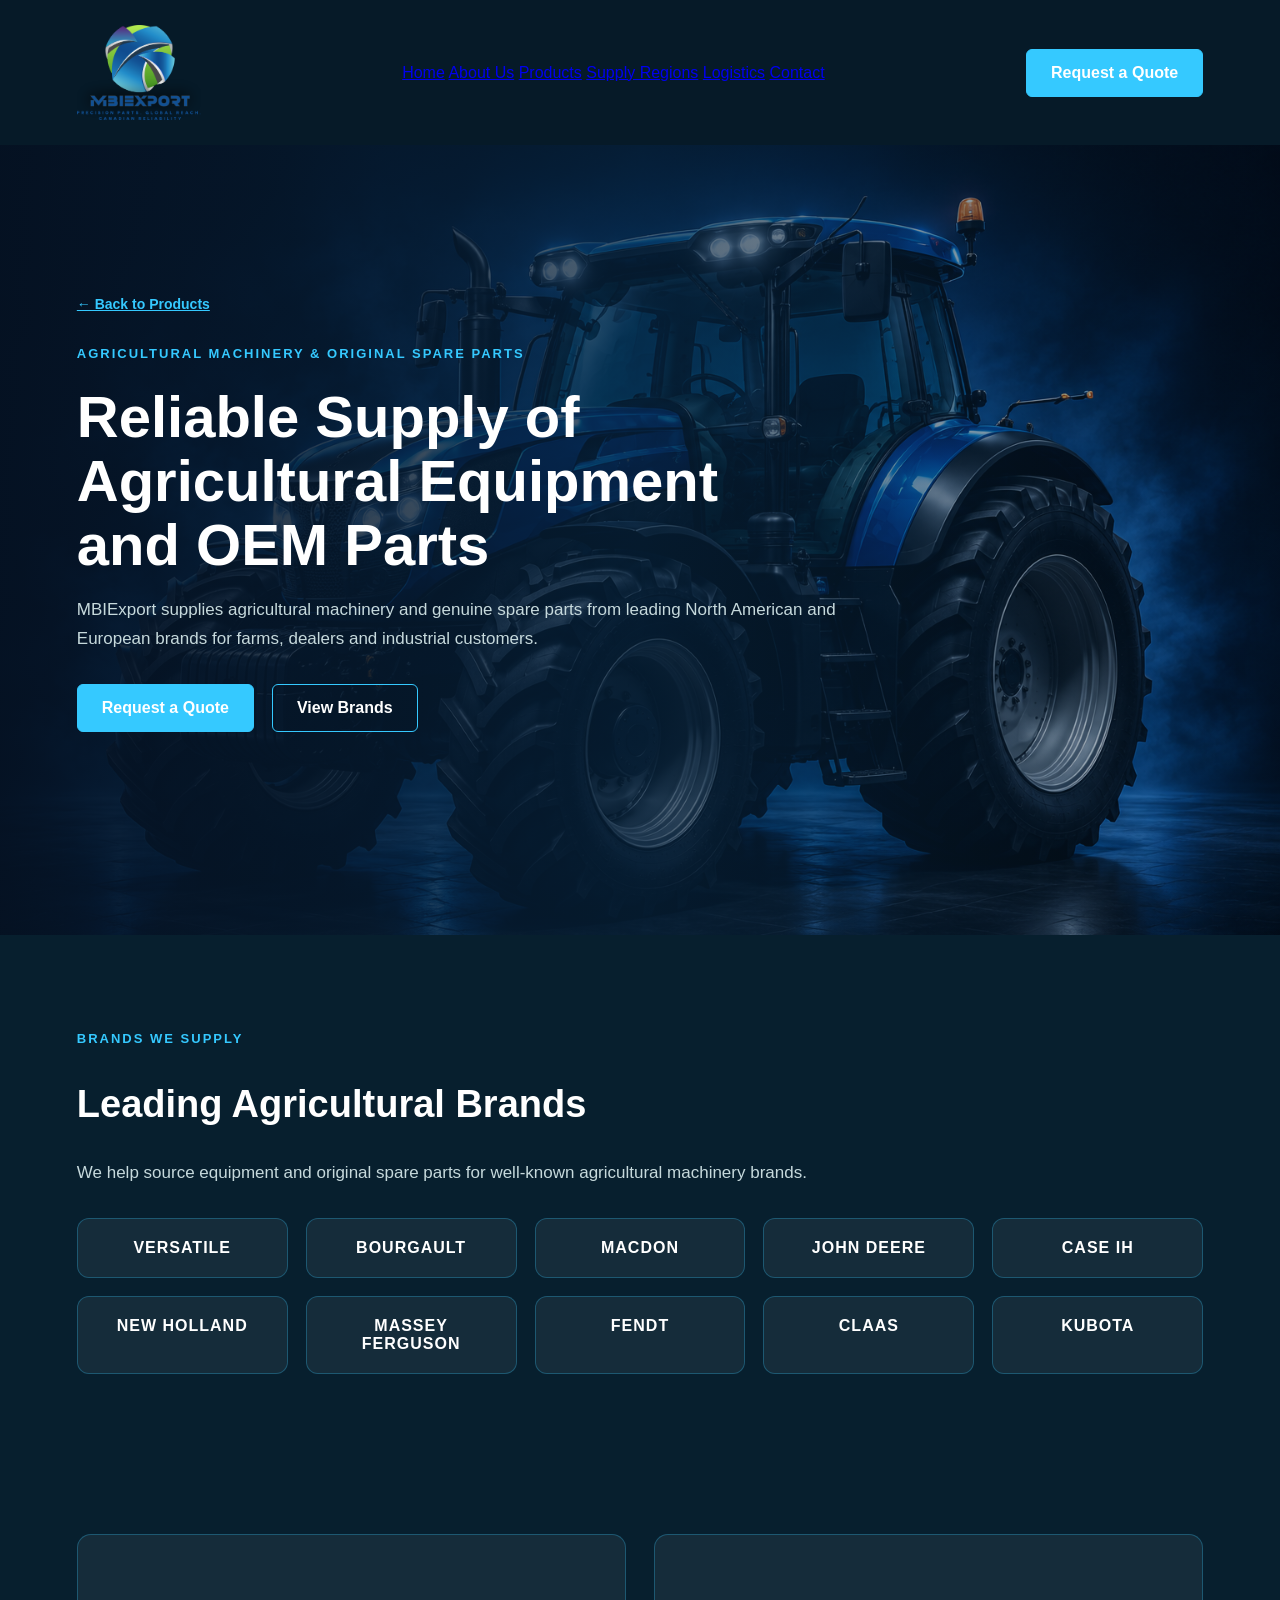
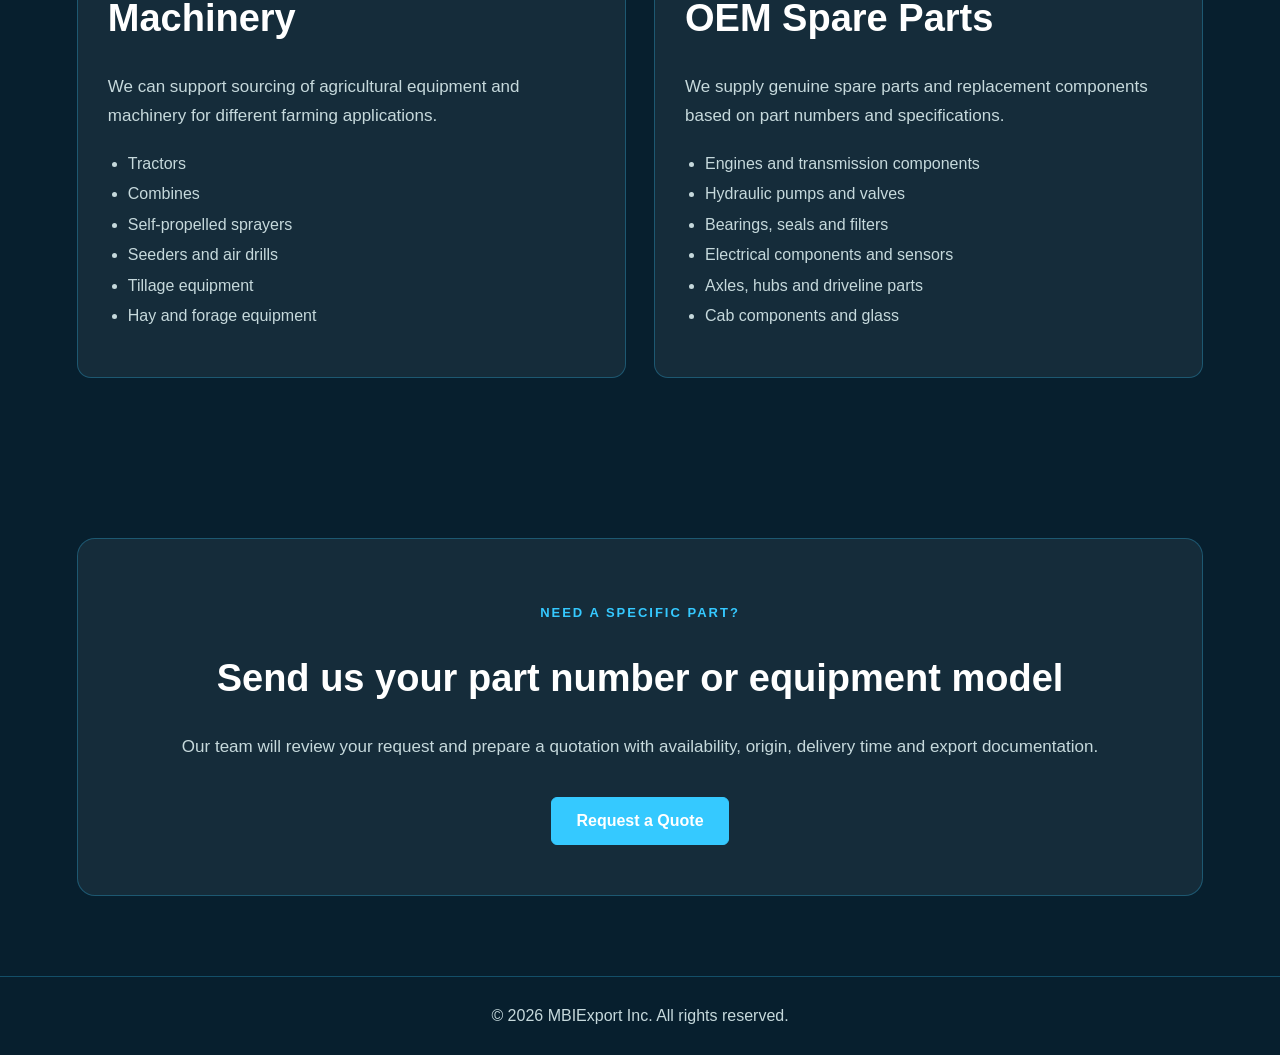
==== agriculture.html @ e6042f5f "Create agriculture.html" ====
<!DOCTYPE html>
<html lang="en">
<head>
  <meta charset="UTF-8" />
  <meta name="viewport" content="width=device-width, initial-scale=1.0" />
  <title>Agricultural Machinery & Parts | MBIExport</title>

  <style>
    body {
      margin: 0;
      font-family: Arial, sans-serif;
      background: #071F2E;
      color: white;
    }

    header {
      display: flex;
      justify-content: space-between;
      align-items: center;
      padding: 25px 6%;
      background: #061A28;
      position: sticky;
      top: 0;
      z-index: 10;
    }

    .logo {
      font-size: 26px;
      font-weight: bold;
      color: white;
      text-decoration: none;
    }

   .logo {
  display: flex;
  align-items: center;
  text-decoration: none;
}

.logo img {
  height: 95px;
  width: auto;
  display: block;
  transition: 0.3s ease;
}

.logo img:hover {
  transform: scale(1.03);
}

    nav a:hover {
      color: #35C9FF;
    }

    .btn {
      background: #35C9FF;
      color: white;
      padding: 14px 24px;
      border-radius: 6px;
      text-decoration: none;
      font-weight: bold;
      display: inline-block;
      border: 1px solid #35C9FF;
    }

    .btn-outline {
      background: transparent;
    }

    .hero {
      min-height: 720px;
      padding: 140px 6% 80px;
      background:
        linear-gradient(90deg, rgba(5,18,35,0.92), rgba(7,36,62,0.68)),
        url("vancouver-port.png");
      background-size: cover;
      background-position: center;
    }

    .hero-content {
      max-width: 680px;
    }

    .eyebrow {
      color: #35C9FF;
      text-transform: uppercase;
      letter-spacing: 2px;
      font-size: 13px;
      font-weight: bold;
    }

    h1 {
      font-size: 58px;
      line-height: 1.1;
      margin: 20px 0;
    }

    h2 {
      font-size: 38px;
      line-height: 1.2;
    }

    p {
      color: #c6d9dc;
      font-size: 17px;
      line-height: 1.7;
    }

    .hero-actions {
      margin-top: 30px;
      display: flex;
      gap: 18px;
    }

    .section {
      padding: 80px 6%;
      max-width: 1280px;
      margin: auto;
    }

    .trust-bar {
      display: grid;
      grid-template-columns: repeat(4, 1fr);
      gap: 1px;
      margin: -60px 6% 40px;
      border: 1px solid rgba(53,201,255,0.30);
      border-radius: 14px;
      overflow: hidden;
      background: rgba(255,255,255,0.06);
    }

    .trust-item {
      padding: 28px;
      font-weight: bold;
      border-right: 1px solid rgba(53,201,255,0.28);
    }

    .features {
      display: grid;
      grid-template-columns: repeat(4, 1fr);
      gap: 22px;
    }

    .card {
      background: rgba(255,255,255,0.06);
      border: 1px solid rgba(53,201,255,0.28);
      border-radius: 14px;
      padding: 28px;
    }

    .section-head {
      display: flex;
      justify-content: space-between;
      gap: 30px;
      align-items: end;
      margin-bottom: 35px;
    }

    .products {
      display: grid;
      grid-template-columns: repeat(5, 1fr);
      gap: 20px;
    }

    .product-card {
      background: rgba(255,255,255,0.06);
      border: 1px solid rgba(53,201,255,0.28);
      border-radius: 14px;
      overflow: hidden;
      transition: 0.35s ease;
    }

    .product-card:hover {
      transform: translateY(-8px);
      border-color: #35C9FF;
      box-shadow: 0 25px 60px rgba(53,201,255,0.18);
    }

    .product-card img {
      width: 100%;
      height: 230px;
      object-fit: cover;
      display: block;
      transition: 0.45s ease;
    }

    .product-card:hover img {
      transform: scale(1.05);
    }

    .product-card div {
      padding: 22px;
    }

    .product-card a {
      color: #35C9FF;
      text-decoration: none;
      font-weight: bold;
    }

    .supply {
      display: grid;
      grid-template-columns: 1fr 1.5fr;
      gap: 35px;
      align-items: center;
    }

    .regions {
      display: grid;
      grid-template-columns: repeat(3, 1fr);
      gap: 20px;
    }

    .region-card {
      min-height: 220px;
      background: rgba(255,255,255,0.06);
      border: 1px solid rgba(53,201,255,0.28);
      border-radius: 14px;
      padding: 28px;
    }

    .region-card span {
      font-size: 42px;
    }

    .logistics {
      display: grid;
      grid-template-columns: 1fr 1.4fr;
      gap: 40px;
      align-items: center;
    }

    .stats {
      display: grid;
      grid-template-columns: repeat(2, 1fr);
      gap: 20px;
    }

    .stats div {
      background: rgba(255,255,255,0.06);
      border: 1px solid rgba(53,201,255,0.28);
      border-radius: 14px;
      padding: 30px;
    }

    .stats strong {
      display: block;
      font-size: 36px;
      color: white;
    }

    .contact {
      display: grid;
      grid-template-columns: 1fr 1.3fr;
      gap: 40px;
    }

    form {
      background: rgba(255,255,255,0.06);
      border: 1px solid rgba(53,201,255,0.28);
      border-radius: 14px;
      padding: 30px;
      display: grid;
      gap: 15px;
    }

    input, textarea {
      width: 100%;
      padding: 16px;
      border-radius: 6px;
      border: 1px solid rgba(53,201,255,0.28);
      background: rgba(255,255,255,0.08);
      color: white;
      font-size: 16px;
      box-sizing: border-box;
    }

    footer {
      text-align: center;
      padding: 30px;
      border-top: 1px solid rgba(53,201,255,0.28);
      color: #c6d9dc;
    }


    .page-hero {
      min-height: 560px;
      padding: 150px 6% 80px;
      background:
        linear-gradient(90deg, rgba(5,18,35,0.95), rgba(7,36,62,0.72), rgba(7,36,62,0.22)),
        url("agriculture.png");
      background-size: cover;
      background-position: center;
    }

    .page-hero-content {
      max-width: 760px;
    }

    .breadcrumb {
      color: #35C9FF;
      font-size: 14px;
      font-weight: bold;
      margin-bottom: 18px;
      display: inline-block;
    }

    .content-grid {
      display: grid;
      grid-template-columns: 1fr 1fr;
      gap: 28px;
    }

    .info-card {
      background: rgba(255,255,255,0.06);
      border: 1px solid rgba(53,201,255,0.28);
      border-radius: 14px;
      padding: 30px;
    }

    .info-card ul {
      margin-top: 18px;
      padding-left: 20px;
      color: #c6d9dc;
      line-height: 1.9;
    }

    .brand-list {
      display: grid;
      grid-template-columns: repeat(5, 1fr);
      gap: 18px;
      margin-top: 30px;
    }

    .brand-list span {
      padding: 20px;
      text-align: center;
      background: rgba(255,255,255,0.06);
      border: 1px solid rgba(53,201,255,0.28);
      border-radius: 12px;
      font-weight: bold;
      letter-spacing: 1px;
    }

    .cta-section {
      text-align: center;
      background: rgba(255,255,255,0.06);
      border: 1px solid rgba(53,201,255,0.28);
      border-radius: 18px;
      padding: 50px 30px;
    }

    @media (max-width: 1000px) {
      nav {
        display: none;
      }

      .trust-bar,
      .features,
      .products,
      .regions,
      .supply,
      .logistics,
      .contact,
      .content-grid,
      .brand-list {
        grid-template-columns: 1fr;
      }

      h1 {
        font-size: 42px;
      }

      .section-head {
        display: block;
      }
    }
  
  </style>
</head>

<body>

<header>
  <a class="logo" href="index.html">
    <img src="logo.png" alt="MBIExport Logo">
  </a>

  <nav>
    <a href="index.html#home">Home</a>
    <a href="index.html#about">About Us</a>
    <a href="index.html#products">Products</a>
    <a href="index.html#supply">Supply Regions</a>
    <a href="index.html#logistics">Logistics</a>
    <a href="index.html#contact">Contact</a>
  </nav>

  <a class="btn" href="index.html#contact">Request a Quote</a>
</header>

<section class="page-hero">
  <div class="page-hero-content">
    <a class="breadcrumb" href="index.html#products">← Back to Products</a>
    <p class="eyebrow">Agricultural Machinery & Original Spare Parts</p>
    <h1>Reliable Supply of Agricultural Equipment and OEM Parts</h1>
    <p>
      MBIExport supplies agricultural machinery and genuine spare parts from leading
      North American and European brands for farms, dealers and industrial customers.
    </p>
    <div class="hero-actions">
      <a class="btn" href="index.html#contact">Request a Quote</a>
      <a class="btn btn-outline" href="#brands">View Brands</a>
    </div>
  </div>
</section>

<section class="section" id="brands">
  <p class="eyebrow">Brands We Supply</p>
  <h2>Leading Agricultural Brands</h2>
  <p>
    We help source equipment and original spare parts for well-known agricultural machinery brands.
  </p>

  <div class="brand-list">
    <span>VERSATILE</span>
    <span>BOURGAULT</span>
    <span>MACDON</span>
    <span>JOHN DEERE</span>
    <span>CASE IH</span>
    <span>NEW HOLLAND</span>
    <span>MASSEY FERGUSON</span>
    <span>FENDT</span>
    <span>CLAAS</span>
    <span>KUBOTA</span>
  </div>
</section>

<section class="section">
  <div class="content-grid">
    <div class="info-card">
      <h2>Machinery</h2>
      <p>We can support sourcing of agricultural equipment and machinery for different farming applications.</p>
      <ul>
        <li>Tractors</li>
        <li>Combines</li>
        <li>Self-propelled sprayers</li>
        <li>Seeders and air drills</li>
        <li>Tillage equipment</li>
        <li>Hay and forage equipment</li>
      </ul>
    </div>

    <div class="info-card">
      <h2>OEM Spare Parts</h2>
      <p>We supply genuine spare parts and replacement components based on part numbers and specifications.</p>
      <ul>
        <li>Engines and transmission components</li>
        <li>Hydraulic pumps and valves</li>
        <li>Bearings, seals and filters</li>
        <li>Electrical components and sensors</li>
        <li>Axles, hubs and driveline parts</li>
        <li>Cab components and glass</li>
      </ul>
    </div>
  </div>
</section>

<section class="section">
  <div class="cta-section">
    <p class="eyebrow">Need a specific part?</p>
    <h2>Send us your part number or equipment model</h2>
    <p>
      Our team will review your request and prepare a quotation with availability,
      origin, delivery time and export documentation.
    </p>
    <br>
    <a class="btn" href="index.html#contact">Request a Quote</a>
  </div>
</section>

<footer>
  © 2026 MBIExport Inc. All rights reserved.
</footer>

</body>
</html>
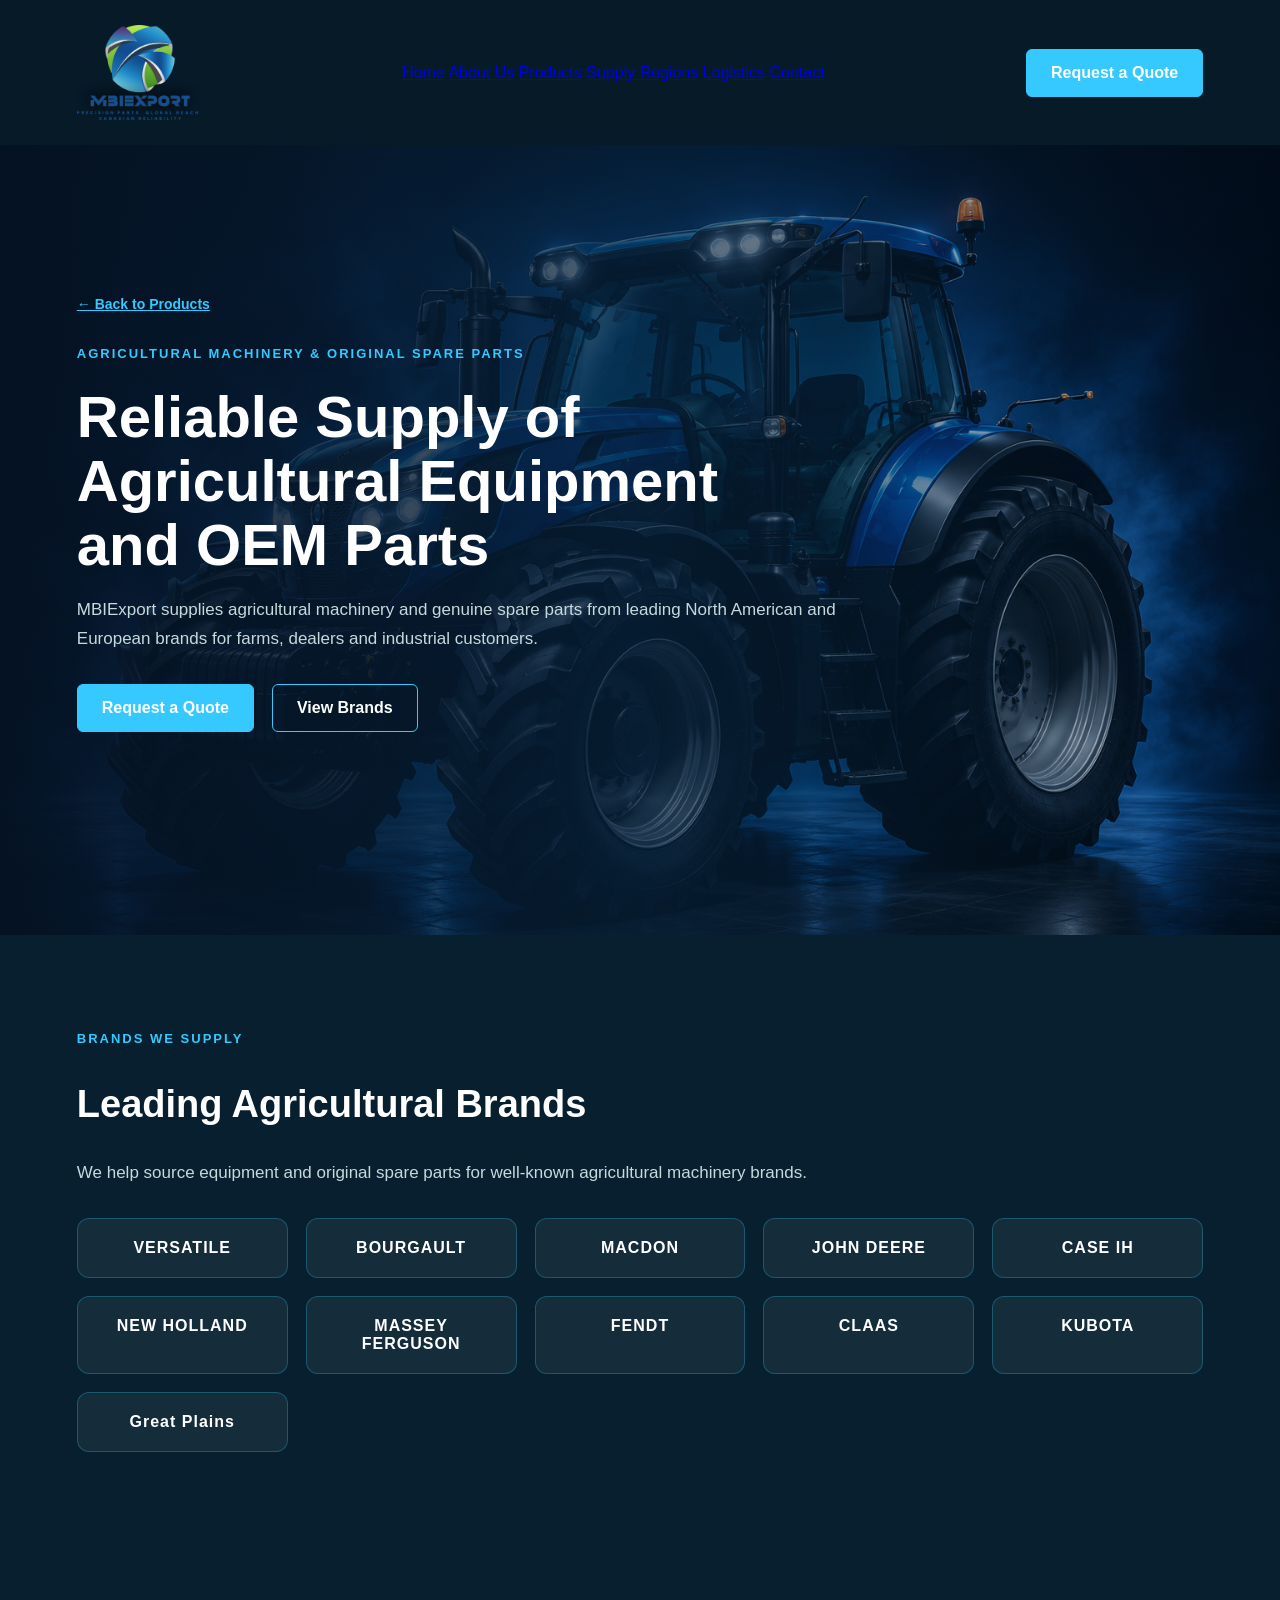
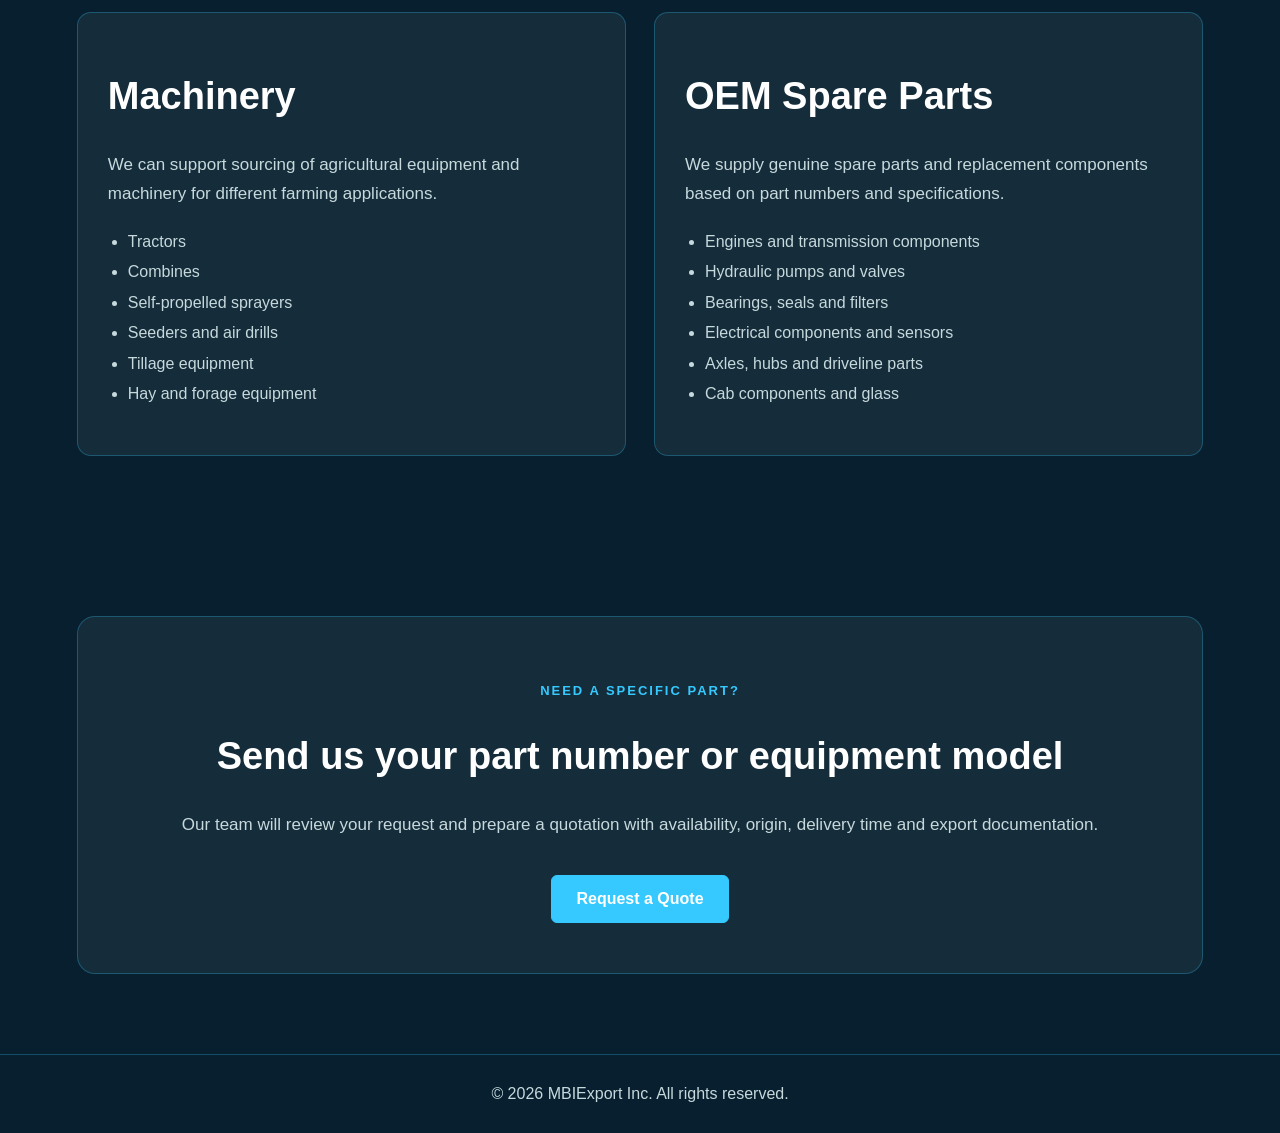
==== commit 35c5eb51: "Update agriculture.html" ====
--- a/agriculture.html
+++ b/agriculture.html
@@ -432,6 +432,7 @@
     <span>FENDT</span>
     <span>CLAAS</span>
     <span>KUBOTA</span>
+    <span>Great Plains</span>
   </div>
 </section>
 
